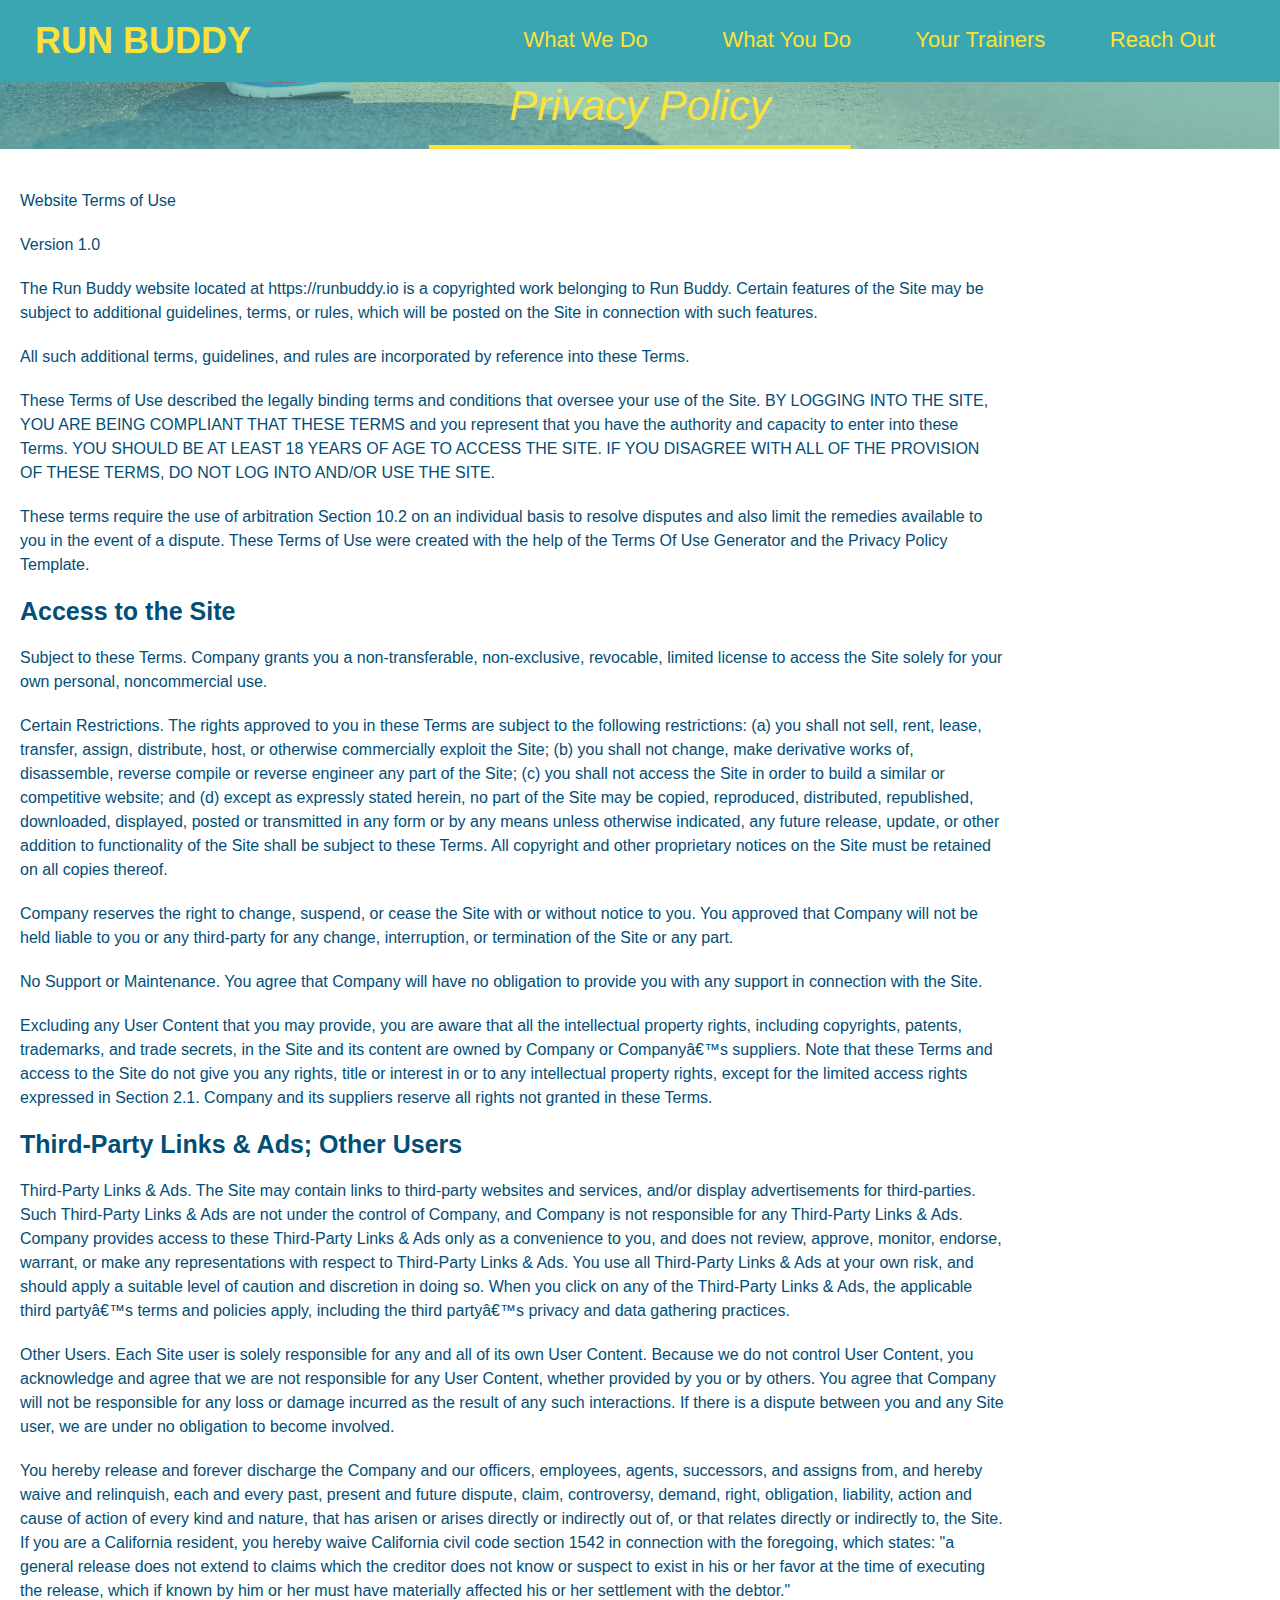
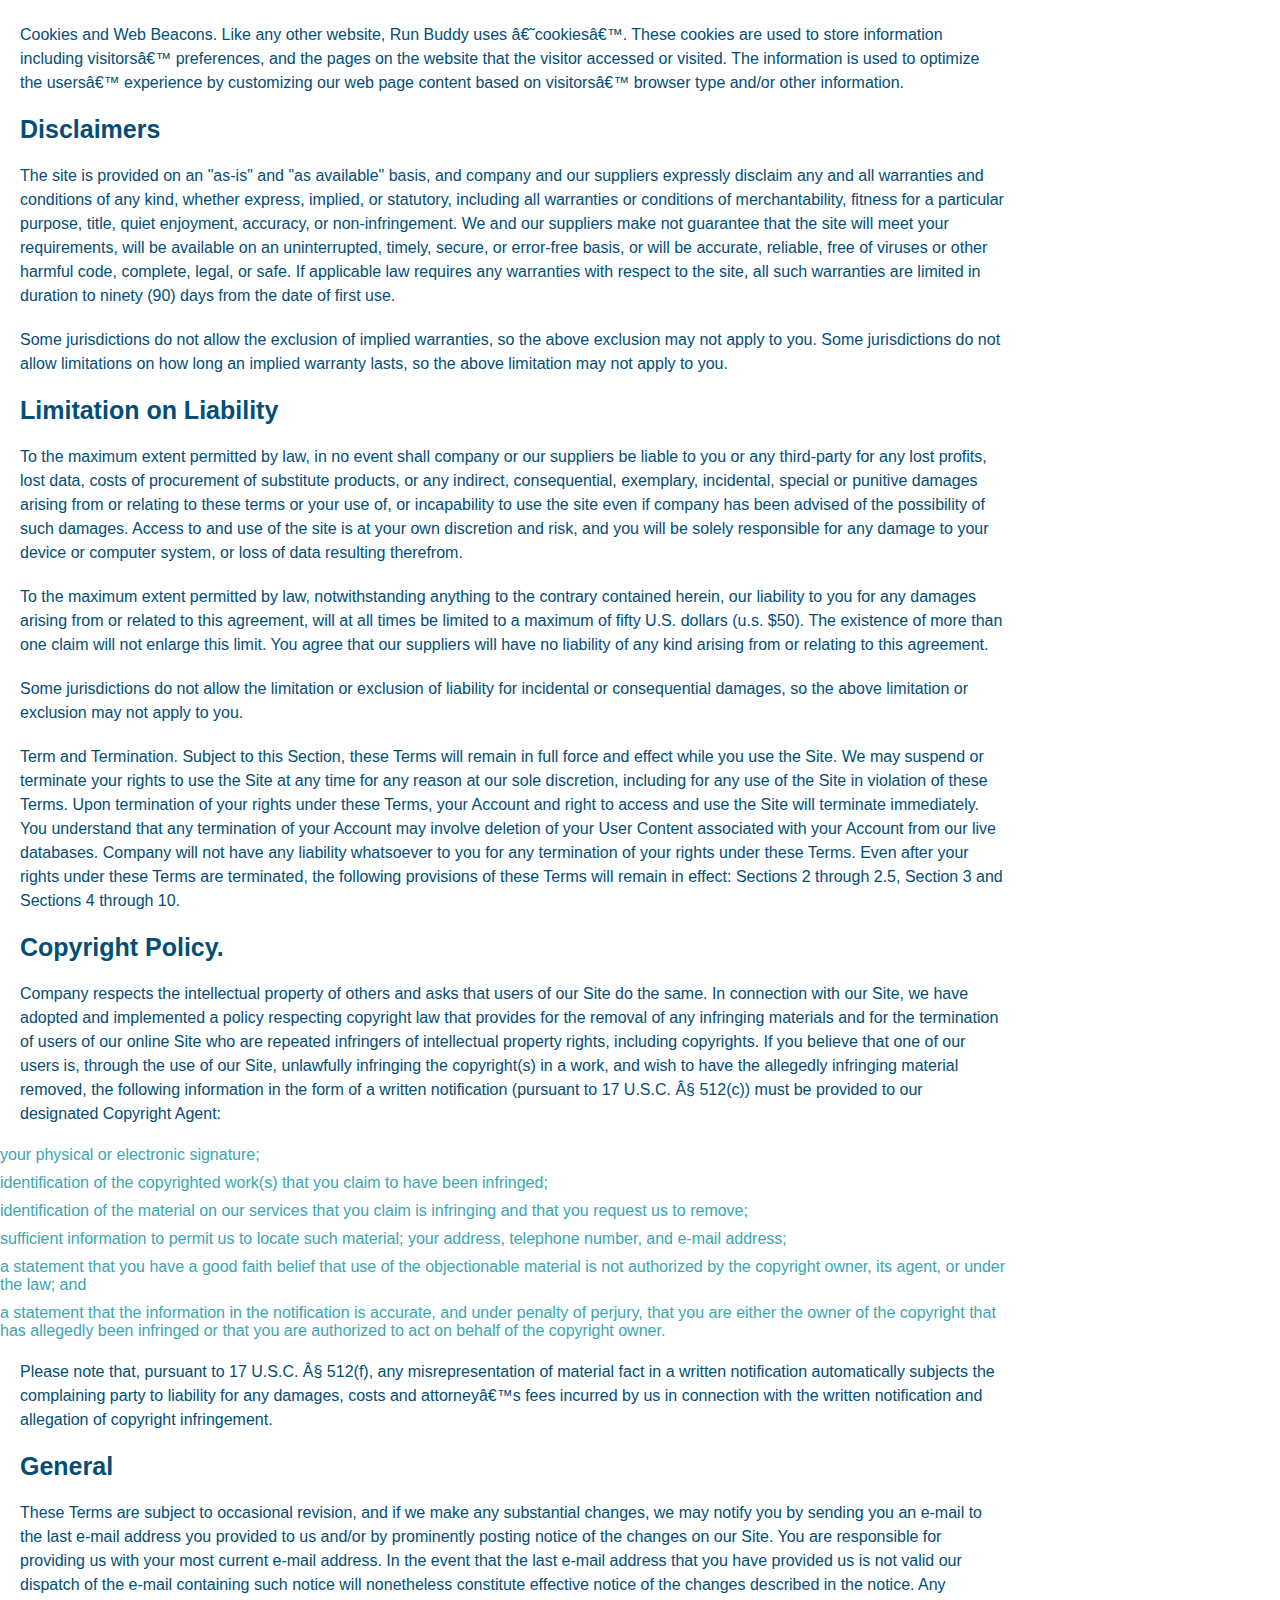
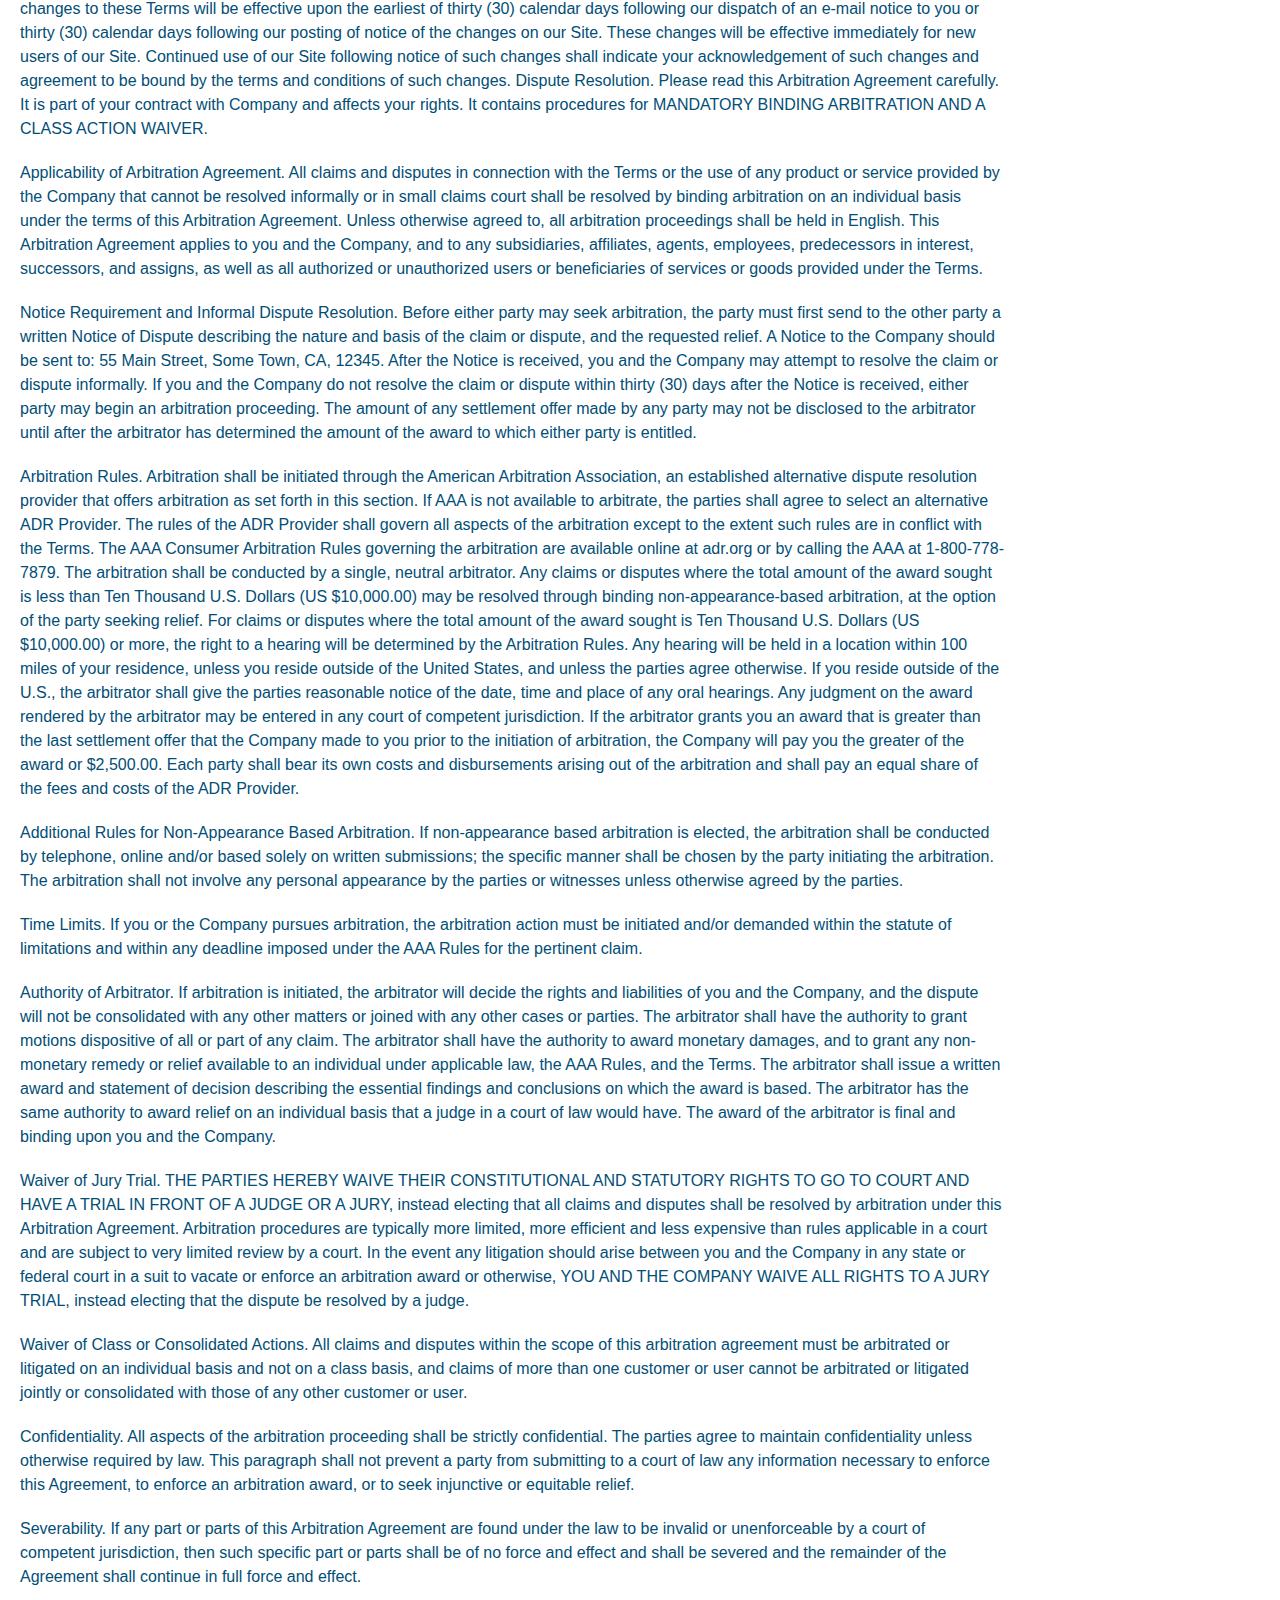
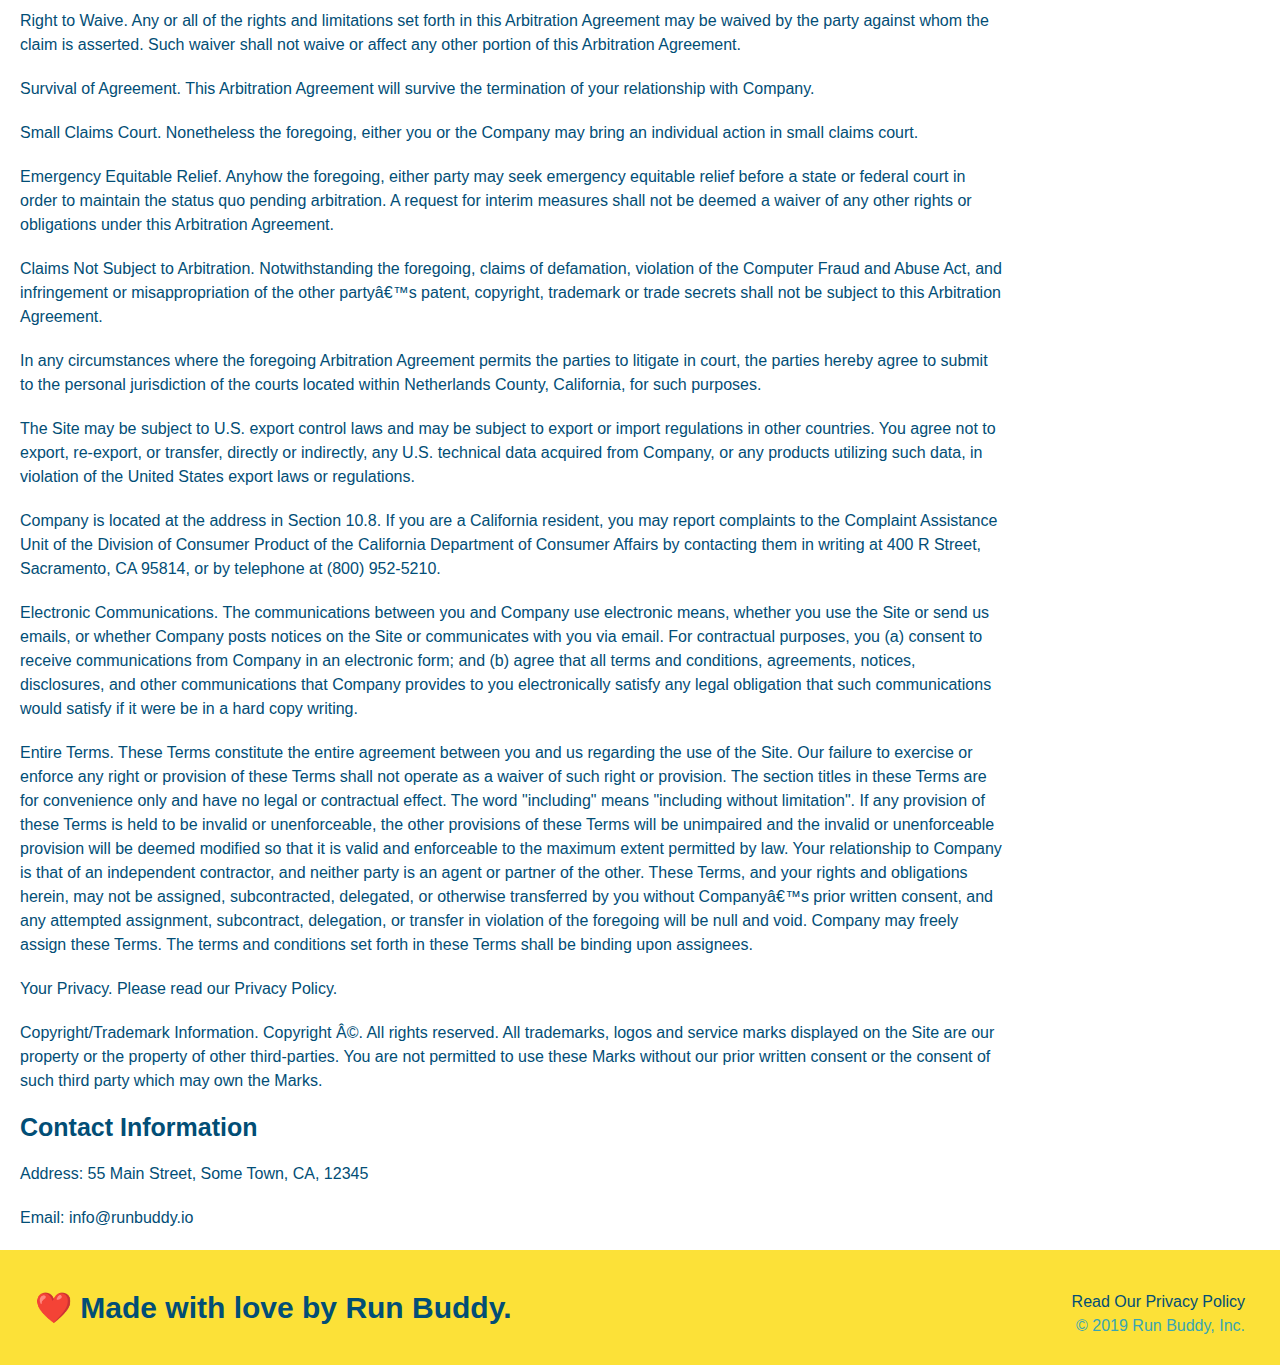
==== privacy-policy.html @ ff0802dd "privacy policy" ====
<!DOCTYPE html>
<html lang="en">
    <head>
        <meta charset="UTF-8" />
        <title class="hero page-title">Privacy Policy - Run Buddy</title>
        <link rel="stylesheet" href="./assets/css/style.css" />
        <link rel="stylesheet" href="./assets/css/secondary-styles.css" />
    </head>
    
    <body>
        <header>
            <h1> 
                <a href="/">RUN BUDDY</a>
            </h1>
            <nav>
            <!-- Unordered list elements-->
            <ul>
        
                <li>
                    <!-- Anchor element -->
                    <a href="./index.html#what-we-do">What We Do</a> </a>"
                </li>
                <li>
                    <a href="./index.html#what-you-do">What You Do</a>
                </li>
                <li>
                    <a href="./index.html#your-trainers">Your Trainers</a>
                </li>
                <li>
                    <a href="./index.html#reach-out">Reach Out</a>
                </li>
            </ul>
            </nav>
        </header>

        <section class="hero">
            <h2 class="page-title">
                Privacy Policy
            </h2>

        </section>
        <article class="secondary-content">
            
      <p>
        Website Terms of Use
      </p>

      <p>
        Version 1.0
      </p>

      <p>
        The Run Buddy website located at https://runbuddy.io is a copyrighted work belonging to Run Buddy. Certain
        features of the Site may be subject to additional guidelines, terms, or rules, which will be posted on the Site
        in connection with such features.
      </p>

      <p>
        All such additional terms, guidelines, and rules are incorporated by reference into these Terms.
      </p>

      <p>
        These Terms of Use described the legally binding terms and conditions that oversee your use of the Site. BY
        LOGGING INTO THE SITE, YOU ARE BEING COMPLIANT THAT THESE TERMS and you represent that you have the authority
        and capacity to enter into these Terms. YOU SHOULD BE AT LEAST 18 YEARS OF AGE TO ACCESS THE SITE. IF YOU
        DISAGREE WITH ALL OF THE PROVISION OF THESE TERMS, DO NOT LOG INTO AND/OR USE THE SITE.
      </p>

      <p>
        These terms require the use of arbitration Section 10.2 on an individual basis to resolve disputes and also
        limit the remedies available to you in the event of a dispute. These Terms of Use were created with the help of
        the Terms Of Use Generator and the Privacy Policy Template.
      </p>

      <h3>
        Access to the Site
      </h3>

      <p>
        Subject to these Terms. Company grants you a non-transferable, non-exclusive, revocable, limited license to
        access the Site solely for your own personal, noncommercial use.
      </p>

      <p>
        Certain Restrictions. The rights approved to you in these Terms are subject to the following restrictions: (a)
        you shall not sell, rent, lease, transfer, assign, distribute, host, or otherwise commercially exploit the Site;
        (b) you shall not change, make derivative works of, disassemble, reverse compile or reverse engineer any part of
        the Site; (c) you shall not access the Site in order to build a similar or competitive website; and (d) except
        as expressly stated herein, no part of the Site may be copied, reproduced, distributed, republished, downloaded,
        displayed, posted or transmitted in any form or by any means unless otherwise indicated, any future release,
        update, or other addition to functionality of the Site shall be subject to these Terms. All copyright and other
        proprietary notices on the Site must be retained on all copies thereof.
      </p>

      <p>
        Company reserves the right to change, suspend, or cease the Site with or without notice to you. You approved
        that Company will not be held liable to you or any third-party for any change, interruption, or termination of
        the Site or any part.
      </p>

      <p>
        No Support or Maintenance. You agree that Company will have no obligation to provide you with any support in
        connection with the Site.
      </p>

      <p>
        Excluding any User Content that you may provide, you are aware that all the intellectual property rights,
        including copyrights, patents, trademarks, and trade secrets, in the Site and its content are owned by Company
        or Companyâ€™s suppliers. Note that these Terms and access to the Site do not give you any rights, title or
        interest in or to any intellectual property rights, except for the limited access rights expressed in Section
        2.1. Company and its suppliers reserve all rights not granted in these Terms.
      </p>

      <h3>
        Third-Party Links & Ads; Other Users
      </h3>

      <p>
        Third-Party Links & Ads. The Site may contain links to third-party websites and services, and/or display
        advertisements for third-parties. Such Third-Party Links & Ads are not under the control of Company, and Company
        is not responsible for any Third-Party Links & Ads. Company provides access to these Third-Party Links & Ads
        only as a convenience to you, and does not review, approve, monitor, endorse, warrant, or make any
        representations with respect to Third-Party Links & Ads. You use all Third-Party Links & Ads at your own risk,
        and should apply a suitable level of caution and discretion in doing so. When you click on any of the
        Third-Party Links & Ads, the applicable third partyâ€™s terms and policies apply, including the third partyâ€™s
        privacy and data gathering practices.
      </p>

      <p>
        Other Users. Each Site user is solely responsible for any and all of its own User Content. Because we do not
        control User Content, you acknowledge and agree that we are not responsible for any User Content, whether
        provided by you or by others. You agree that Company will not be responsible for any loss or damage incurred as
        the result of any such interactions. If there is a dispute between you and any Site user, we are under no
        obligation to become involved.
      </p>

      <p>
        You hereby release and forever discharge the Company and our officers, employees, agents, successors, and
        assigns from, and hereby waive and relinquish, each and every past, present and future dispute, claim,
        controversy, demand, right, obligation, liability, action and cause of action of every kind and nature, that has
        arisen or arises directly or indirectly out of, or that relates directly or indirectly to, the Site. If you are
        a California resident, you hereby waive California civil code section 1542 in connection with the foregoing,
        which states: "a general release does not extend to claims which the creditor does not know or suspect to exist
        in his or her favor at the time of executing the release, which if known by him or her must have materially
        affected his or her settlement with the debtor."
      </p>

      <p>
        Cookies and Web Beacons. Like any other website, Run Buddy uses â€˜cookiesâ€™. These cookies are used to store
        information including visitorsâ€™ preferences, and the pages on the website that the visitor accessed or visited.
        The information is used to optimize the usersâ€™ experience by customizing our web page content based on visitorsâ€™
        browser type and/or other information.
      </p>

      <h3>
        Disclaimers
      </h3>

      <p>
        The site is provided on an "as-is" and "as available" basis, and company and our suppliers expressly disclaim
        any and all warranties and conditions of any kind, whether express, implied, or statutory, including all
        warranties or conditions of merchantability, fitness for a particular purpose, title, quiet enjoyment, accuracy,
        or non-infringement. We and our suppliers make not guarantee that the site will meet your requirements, will be
        available on an uninterrupted, timely, secure, or error-free basis, or will be accurate, reliable, free of
        viruses or other harmful code, complete, legal, or safe. If applicable law requires any warranties with respect
        to the site, all such warranties are limited in duration to ninety (90) days from the date of first use.
      </p>

      <p>
        Some jurisdictions do not allow the exclusion of implied warranties, so the above exclusion may not apply to
        you. Some jurisdictions do not allow limitations on how long an implied warranty lasts, so the above limitation
        may not apply to you.
      </p>

      <h3>
        Limitation on Liability
      </h3>

      <p>
        To the maximum extent permitted by law, in no event shall company or our suppliers be liable to you or any
        third-party for any lost profits, lost data, costs of procurement of substitute products, or any indirect,
        consequential, exemplary, incidental, special or punitive damages arising from or relating to these terms or
        your use of, or incapability to use the site even if company has been advised of the possibility of such
        damages. Access to and use of the site is at your own discretion and risk, and you will be solely responsible
        for any damage to your device or computer system, or loss of data resulting therefrom.
      </p>

      <p>
        To the maximum extent permitted by law, notwithstanding anything to the contrary contained herein, our liability
        to you for any damages arising from or related to this agreement, will at all times be limited to a maximum of
        fifty U.S. dollars (u.s. $50). The existence of more than one claim will not enlarge this limit. You agree that
        our suppliers will have no liability of any kind arising from or relating to this agreement.
      </p>

      <p>
        Some jurisdictions do not allow the limitation or exclusion of liability for incidental or consequential
        damages, so the above limitation or exclusion may not apply to you.
      </p>

      <p>
        Term and Termination. Subject to this Section, these Terms will remain in full force and effect while you use
        the Site. We may suspend or terminate your rights to use the Site at any time for any reason at our sole
        discretion, including for any use of the Site in violation of these Terms. Upon termination of your rights under
        these Terms, your Account and right to access and use the Site will terminate immediately. You understand that
        any termination of your Account may involve deletion of your User Content associated with your Account from our
        live databases. Company will not have any liability whatsoever to you for any termination of your rights under
        these Terms. Even after your rights under these Terms are terminated, the following provisions of these Terms
        will remain in effect: Sections 2 through 2.5, Section 3 and Sections 4 through 10.
      </p>

      <h3>
        Copyright Policy.
      </h3>

      <p>
        Company respects the intellectual property of others and asks that users of our Site do the same. In connection
        with our Site, we have adopted and implemented a policy respecting copyright law that provides for the removal
        of any infringing materials and for the termination of users of our online Site who are repeated infringers of
        intellectual property rights, including copyrights. If you believe that one of our users is, through the use of
        our Site, unlawfully infringing the copyright(s) in a work, and wish to have the allegedly infringing material
        removed, the following information in the form of a written notification (pursuant to 17 U.S.C. Â§ 512(c)) must
        be provided to our designated Copyright Agent:
      </p>

      <ul>
        <li>
          your physical or electronic signature;
        </li>
        <li>
          identification of the copyrighted work(s) that you claim to have been infringed;
        </li>
        <li>
          identification of the material on our services that you claim is infringing and that you request us to remove;
        </li>
        <li>
          sufficient information to permit us to locate such material; your address, telephone number, and e-mail
          address;
        </li>
        <li>
          a statement that you have a good faith belief that use of the objectionable material is not authorized by the
          copyright owner, its agent, or under the law; and
        </li>
        <li>
          a statement that the information in the notification is accurate, and under penalty of perjury, that you are
          either the owner of the copyright that has allegedly been infringed or that you are authorized to act on
          behalf of the copyright owner.
        </li>
      </ul>

      <p>
        Please note that, pursuant to 17 U.S.C. Â§ 512(f), any misrepresentation of material fact in a written
        notification automatically subjects the complaining party to liability for any damages, costs and attorneyâ€™s
        fees incurred by us in connection with the written notification and allegation of copyright infringement.
      </p>

      <h3>
        General
      </h3>

      <p>
        These Terms are subject to occasional revision, and if we make any substantial changes, we may notify you by
        sending you an e-mail to the last e-mail address you provided to us and/or by prominently posting notice of the
        changes on our Site. You are responsible for providing us with your most current e-mail address. In the event
        that the last e-mail address that you have provided us is not valid our dispatch of the e-mail containing such
        notice will nonetheless constitute effective notice of the changes described in the notice. Any changes to these
        Terms will be effective upon the earliest of thirty (30) calendar days following our dispatch of an e-mail
        notice to you or thirty (30) calendar days following our posting of notice of the changes on our Site. These
        changes will be effective immediately for new users of our Site. Continued use of our Site following notice of
        such changes shall indicate your acknowledgement of such changes and agreement to be bound by the terms and
        conditions of such changes. Dispute Resolution. Please read this Arbitration Agreement carefully. It is part of
        your contract with Company and affects your rights. It contains procedures for MANDATORY BINDING ARBITRATION AND
        A CLASS ACTION WAIVER.
      </p>

      <p>
        Applicability of Arbitration Agreement. All claims and disputes in connection with the Terms or the use of any
        product or service provided by the Company that cannot be resolved informally or in small claims court shall be
        resolved by binding arbitration on an individual basis under the terms of this Arbitration Agreement. Unless
        otherwise agreed to, all arbitration proceedings shall be held in English. This Arbitration Agreement applies to
        you and the Company, and to any subsidiaries, affiliates, agents, employees, predecessors in interest,
        successors, and assigns, as well as all authorized or unauthorized users or beneficiaries of services or goods
        provided under the Terms.
      </p>

      <p>
        Notice Requirement and Informal Dispute Resolution. Before either party may seek arbitration, the party must
        first send to the other party a written Notice of Dispute describing the nature and basis of the claim or
        dispute, and the requested relief. A Notice to the Company should be sent to: 55 Main Street, Some Town, CA,
        12345. After the Notice is received, you and the Company may attempt to resolve the claim or dispute informally.
        If you and the Company do not resolve the claim or dispute within thirty (30) days after the Notice is received,
        either party may begin an arbitration proceeding. The amount of any settlement offer made by any party may not
        be disclosed to the arbitrator until after the arbitrator has determined the amount of the award to which either
        party is entitled.
      </p>

      <p>
        Arbitration Rules. Arbitration shall be initiated through the American Arbitration Association, an established
        alternative dispute resolution provider that offers arbitration as set forth in this section. If AAA is not
        available to arbitrate, the parties shall agree to select an alternative ADR Provider. The rules of the ADR
        Provider shall govern all aspects of the arbitration except to the extent such rules are in conflict with the
        Terms. The AAA Consumer Arbitration Rules governing the arbitration are available online at adr.org or by
        calling the AAA at 1-800-778-7879. The arbitration shall be conducted by a single, neutral arbitrator. Any
        claims or disputes where the total amount of the award sought is less than Ten Thousand U.S. Dollars (US
        $10,000.00) may be resolved through binding non-appearance-based arbitration, at the option of the party seeking
        relief. For claims or disputes where the total amount of the award sought is Ten Thousand U.S. Dollars (US
        $10,000.00) or more, the right to a hearing will be determined by the Arbitration Rules. Any hearing will be
        held in a location within 100 miles of your residence, unless you reside outside of the United States, and
        unless the parties agree otherwise. If you reside outside of the U.S., the arbitrator shall give the parties
        reasonable notice of the date, time and place of any oral hearings. Any judgment on the award rendered by the
        arbitrator may be entered in any court of competent jurisdiction. If the arbitrator grants you an award that is
        greater than the last settlement offer that the Company made to you prior to the initiation of arbitration, the
        Company will pay you the greater of the award or $2,500.00. Each party shall bear its own costs and
        disbursements arising out of the arbitration and shall pay an equal share of the fees and costs of the ADR
        Provider.
      </p>

      <p>
        Additional Rules for Non-Appearance Based Arbitration. If non-appearance based arbitration is elected, the
        arbitration shall be conducted by telephone, online and/or based solely on written submissions; the specific
        manner shall be chosen by the party initiating the arbitration. The arbitration shall not involve any personal
        appearance by the parties or witnesses unless otherwise agreed by the parties.
      </p>

      <p>
        Time Limits. If you or the Company pursues arbitration, the arbitration action must be initiated and/or demanded
        within the statute of limitations and within any deadline imposed under the AAA Rules for the pertinent claim.
      </p>

      <p>
        Authority of Arbitrator. If arbitration is initiated, the arbitrator will decide the rights and liabilities of
        you and the Company, and the dispute will not be consolidated with any other matters or joined with any other
        cases or parties. The arbitrator shall have the authority to grant motions dispositive of all or part of any
        claim. The arbitrator shall have the authority to award monetary damages, and to grant any non-monetary remedy
        or relief available to an individual under applicable law, the AAA Rules, and the Terms. The arbitrator shall
        issue a written award and statement of decision describing the essential findings and conclusions on which the
        award is based. The arbitrator has the same authority to award relief on an individual basis that a judge in a
        court of law would have. The award of the arbitrator is final and binding upon you and the Company.
      </p>

      <p>
        Waiver of Jury Trial. THE PARTIES HEREBY WAIVE THEIR CONSTITUTIONAL AND STATUTORY RIGHTS TO GO TO COURT AND HAVE
        A TRIAL IN FRONT OF A JUDGE OR A JURY, instead electing that all claims and disputes shall be resolved by
        arbitration under this Arbitration Agreement. Arbitration procedures are typically more limited, more efficient
        and less expensive than rules applicable in a court and are subject to very limited review by a court. In the
        event any litigation should arise between you and the Company in any state or federal court in a suit to vacate
        or enforce an arbitration award or otherwise, YOU AND THE COMPANY WAIVE ALL RIGHTS TO A JURY TRIAL, instead
        electing that the dispute be resolved by a judge.
      </p>

      <p>
        Waiver of Class or Consolidated Actions. All claims and disputes within the scope of this arbitration agreement
        must be arbitrated or litigated on an individual basis and not on a class basis, and claims of more than one
        customer or user cannot be arbitrated or litigated jointly or consolidated with those of any other customer or
        user.
      </p>

      <p>
        Confidentiality. All aspects of the arbitration proceeding shall be strictly confidential. The parties agree to
        maintain confidentiality unless otherwise required by law. This paragraph shall not prevent a party from
        submitting to a court of law any information necessary to enforce this Agreement, to enforce an arbitration
        award, or to seek injunctive or equitable relief.
      </p>

      <p>
        Severability. If any part or parts of this Arbitration Agreement are found under the law to be invalid or
        unenforceable by a court of competent jurisdiction, then such specific part or parts shall be of no force and
        effect and shall be severed and the remainder of the Agreement shall continue in full force and effect.
      </p>

      <p>
        Right to Waive. Any or all of the rights and limitations set forth in this Arbitration Agreement may be waived
        by the party against whom the claim is asserted. Such waiver shall not waive or affect any other portion of this
        Arbitration Agreement.
      </p>

      <p>
        Survival of Agreement. This Arbitration Agreement will survive the termination of your relationship with
        Company.
      </p>

      <p>
        Small Claims Court. Nonetheless the foregoing, either you or the Company may bring an individual action in small
        claims court.
      </p>

      <p>
        Emergency Equitable Relief. Anyhow the foregoing, either party may seek emergency equitable relief before a
        state or federal court in order to maintain the status quo pending arbitration. A request for interim measures
        shall not be deemed a waiver of any other rights or obligations under this Arbitration Agreement.
      </p>

      <p>
        Claims Not Subject to Arbitration. Notwithstanding the foregoing, claims of defamation, violation of the
        Computer Fraud and Abuse Act, and infringement or misappropriation of the other partyâ€™s patent, copyright,
        trademark or trade secrets shall not be subject to this Arbitration Agreement.
      </p>

      <p>
        In any circumstances where the foregoing Arbitration Agreement permits the parties to litigate in court, the
        parties hereby agree to submit to the personal jurisdiction of the courts located within Netherlands County,
        California, for such purposes.
      </p>

      <p>
        The Site may be subject to U.S. export control laws and may be subject to export or import regulations in other
        countries. You agree not to export, re-export, or transfer, directly or indirectly, any U.S. technical data
        acquired from Company, or any products utilizing such data, in violation of the United States export laws or
        regulations.
      </p>

      <p>
        Company is located at the address in Section 10.8. If you are a California resident, you may report complaints
        to the Complaint Assistance Unit of the Division of Consumer Product of the California Department of Consumer
        Affairs by contacting them in writing at 400 R Street, Sacramento, CA 95814, or by telephone at (800) 952-5210.
      </p>

      <p>
        Electronic Communications. The communications between you and Company use electronic means, whether you use the
        Site or send us emails, or whether Company posts notices on the Site or communicates with you via email. For
        contractual purposes, you (a) consent to receive communications from Company in an electronic form; and (b)
        agree that all terms and conditions, agreements, notices, disclosures, and other communications that Company
        provides to you electronically satisfy any legal obligation that such communications would satisfy if it were be
        in a hard copy writing.
      </p>

      <p>
        Entire Terms. These Terms constitute the entire agreement between you and us regarding the use of the Site. Our
        failure to exercise or enforce any right or provision of these Terms shall not operate as a waiver of such right
        or provision. The section titles in these Terms are for convenience only and have no legal or contractual
        effect. The word "including" means "including without limitation". If any provision of these Terms is held to be
        invalid or unenforceable, the other provisions of these Terms will be unimpaired and the invalid or
        unenforceable provision will be deemed modified so that it is valid and enforceable to the maximum extent
        permitted by law. Your relationship to Company is that of an independent contractor, and neither party is an
        agent or partner of the other. These Terms, and your rights and obligations herein, may not be assigned,
        subcontracted, delegated, or otherwise transferred by you without Companyâ€™s prior written consent, and any
        attempted assignment, subcontract, delegation, or transfer in violation of the foregoing will be null and void.
        Company may freely assign these Terms. The terms and conditions set forth in these Terms shall be binding upon
        assignees.
      </p>

      <p>
        Your Privacy. Please read our Privacy Policy.
      </p>

      <p>
        Copyright/Trademark Information. Copyright Â©. All rights reserved. All trademarks, logos and service marks
        displayed on the Site are our property or the property of other third-parties. You are not permitted to use
        these Marks without our prior written consent or the consent of such third party which may own the Marks.
      </p>

      <h3>
        Contact Information
      </h3>

      <p>
        Address: 55 Main Street, Some Town, CA, 12345
      </p>

      <p>
        Email: info@runbuddy.io
      </p>

        </article>

        <!-- footer -->
        <footer>
            <h2>❤️ Made with love by Run Buddy.</h2>
            <div>
                <a>Read Our Privacy Policy</a><br />
                &copy; 2019 Run Buddy, Inc.
            </div>
        </footer>
      </body>
</html>
---- assets/css/style.css ----
/* adding this css code to eliminate html styling */
* {
    margin: 0;
    padding: 0;
    box-sizing: border-box;
}

/* apply stiles to <header> */
header {
    padding: 20px 35px;
    background-color: #39a6b2;
}
body {
/* more on this crazy alpahumerical value in a minute! */
    color: #39a6b2;
    font-family: Helvetica, Arial, sans-serif;
}

/* adding sytle to the header h1 */
header h1 {
    font-weight: bold;
    font-size: 36px;
    color: #fce138;
    margin: 0;
}

/* added color the header a */
header a {
    text-decoration: none;
    color: #fce138;
}
/* styling the <nav> element */
header nav {
    float: right;
    margin: 7px 0;
}
/* styling the <nav> elements */
header nav ul li {
    display: inline;
}

/* adding more styles to the <a> elements */
header nav ul li a {
    margin: 0 30px;
    font-weight: lighter;
    font-size: 22px;
}

/* adding style display property to fix the block-level elements */
header h1 {
    font-weight: bold;
    font-size: 36px;
    color: #fce138;
    margin: 0;
    display: inline;
}

/* adding style to the footer */
footer {
    background: #fce138;
    width: 100%;
    padding: 40px 35px;
}

/* keeping footer inline */
footer h2 {
    display: inline;
    color: #024e76;
    font-size: 30px;
    margin: 0;
}

/* moving footer div to the right */
footer div {
    float: right;
    line-height: 1.5;
    text-align: right;
}

/* applying color the <a> element */
footer a {
    color: #024e76;
}

/* Hero Style Start */
.hero {
        background-image: url("../images/hero-bg.jpg");
        height: 600px;
        background-size: cover;
        background-position: center;
        position: relative;
}
/* Hero Style end */

/* Hero Form Style Start */
.hero-form {
    background-color: #fce138;
    padding: 20px;
    width: 500px;
    color: #024e76;
}

/* Hero Form border settings */
.hero-form {
    border: 3px solid #024e76;
    background-color: #fce138;
    padding: 20px;
    width: 500px;
    color: #024e76;
    position: absolute;
    bottom: 120px;
    right: 140px;
  }

  /* Styling Hero Form Section */
  .hero-form h3 {
      font-size: 24px;
      margin: 0;
  }

  .hero-form p {
    margin: 5px 0 15px 0;
  }
 
  .form-input {
      border: 1px solid #024e76;
      display: block;
      padding: 7px 15px;
      font-size: 16px;
      color: #024e76;
      width: 100%;
      margin-bottom: 15px;
  }

  .hero-form label {
    margin: 0 5px;
  }

  .hero-form button {
    color: #fce138;
    background-color: #024e76;
    border: none;
    padding: 10px 20px;
    font-size: 16px;
  }
  /* HERO STYLES END */

  /* styling steps section */
  .intro {
      text-align: center;
  }

  .intro p {
    margin: 0 auto;
    line-height: 1.7;
    color: #39a6b2;
    width: 80%;
    font-size: 20px;
  }

  .intro h2 {
    /* add this alongside your other declarations*/
    display: inline-block;
    font-size: 55px;
    color: #024e76;
    margin-bottom: 35px;
    padding: 0 100px 20px 100px;
    border-bottom: 3px solid;
    border-color: #fce138;
    border-bottom: 3px solid #fce138;
  }
---- assets/css/secondary-styles.css ----
.hero {
    background-position: bottom;
    height: auto;
    text-align: center;
    margin-bottom: 40px;
}

.page-title {
    color: #fce138;
    display: inline-block;
    border-bottom: 4px solid;
    border-color: #fce138;
    padding: 0 80px 15px 80px;
    font-weight: normal;
    font-size: 42px;
    font-style: italic;
}

.secondary-content {
    width: 80%;
    margin: center;
    color:#024e76;
}

.secondary-content h3 {
    font-size: 25px;
    margin: 20px;
}

.secondary-content p {
    font-size: 16px;
    line-height: 1.5;
    margin: 20px;
}

.secondary-content ul {
    margin: 15px 0 20px 0;
}

.secondary-content li {
    color: #39a6b2;
    margin: 10px 0 10px 0;
}
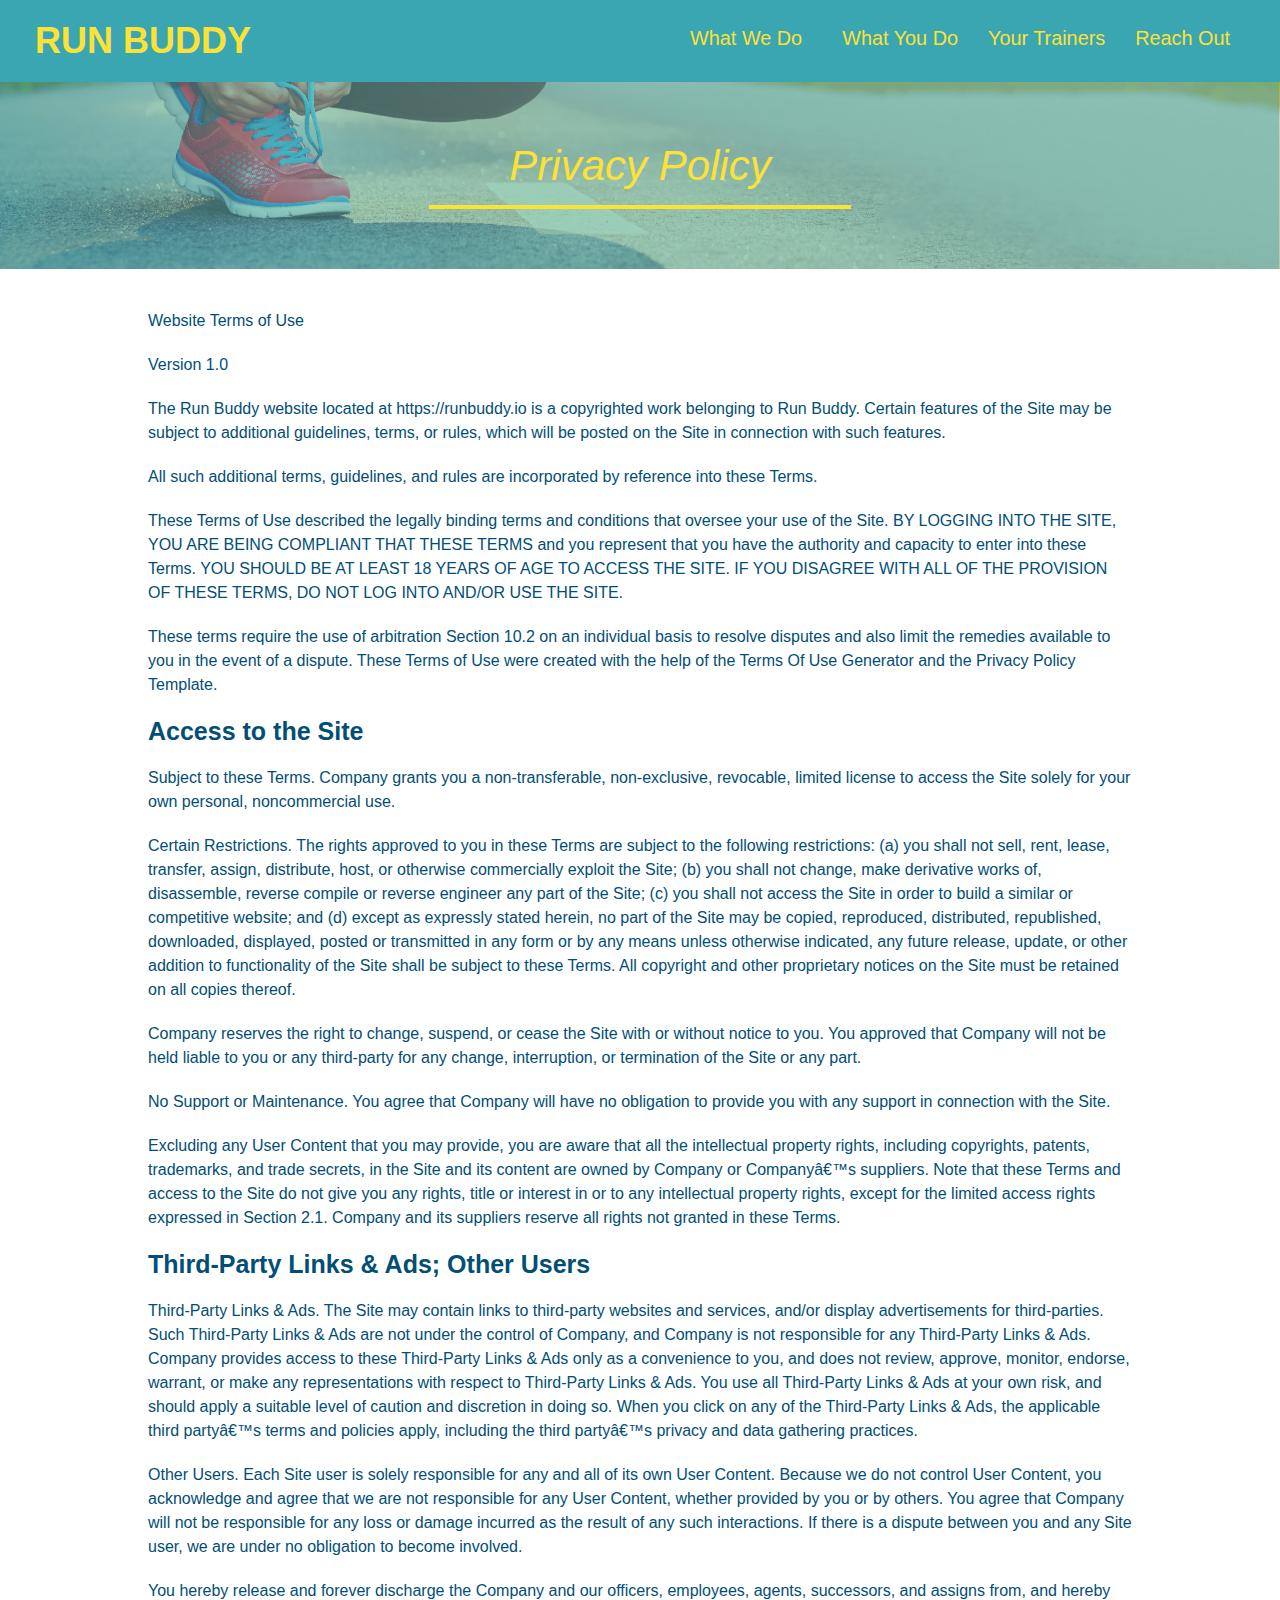
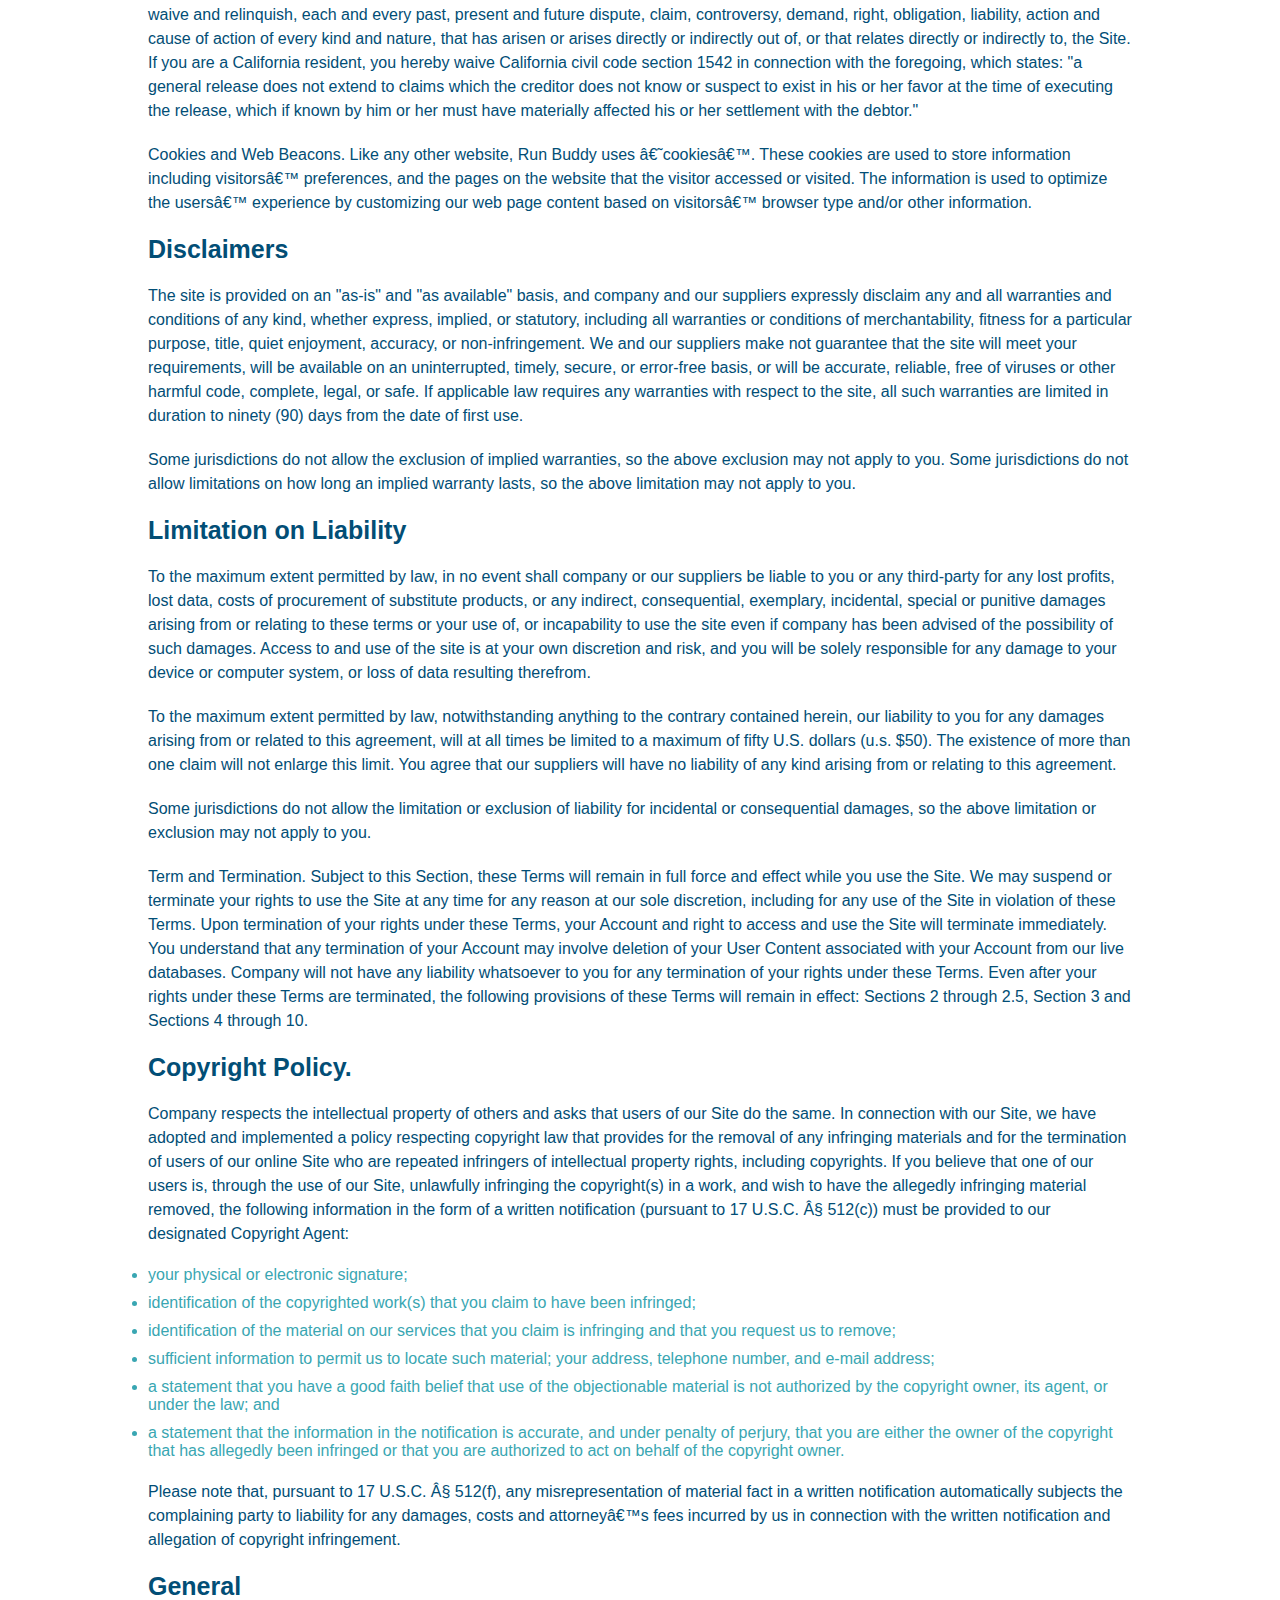
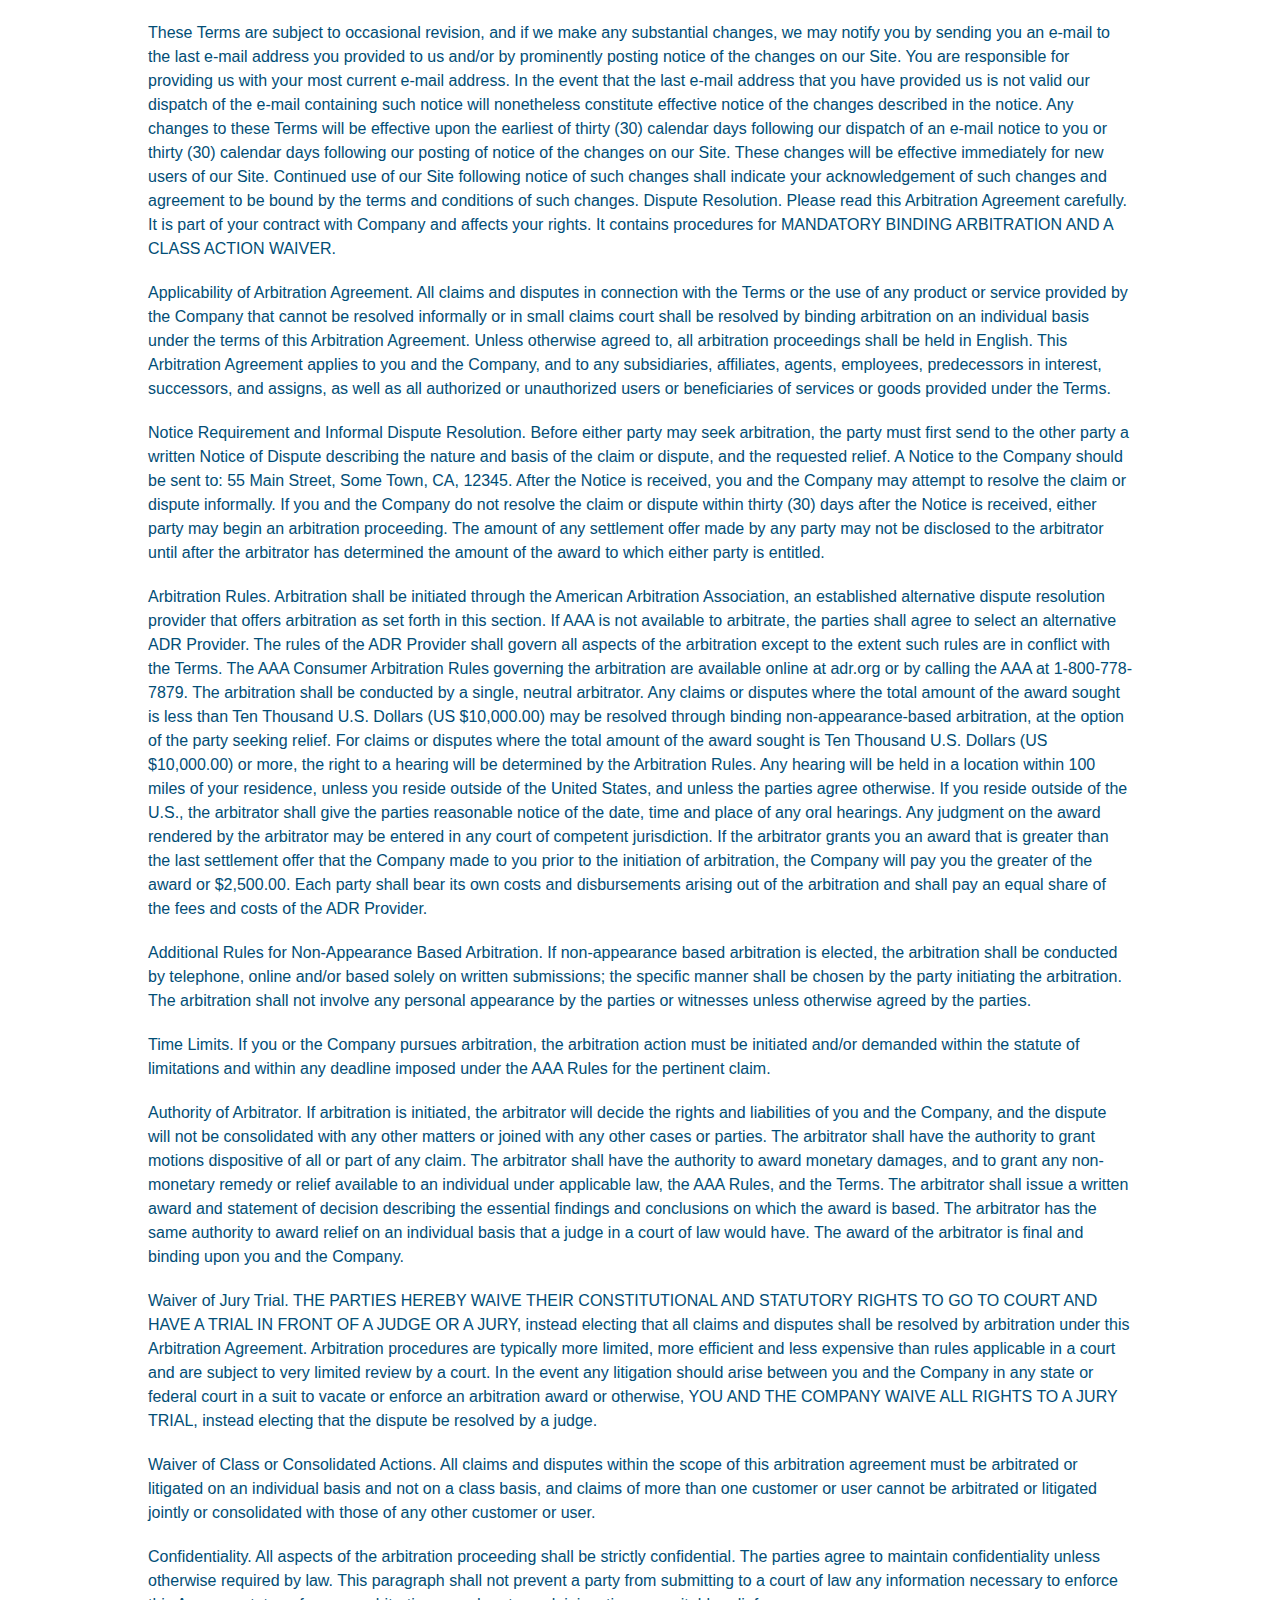
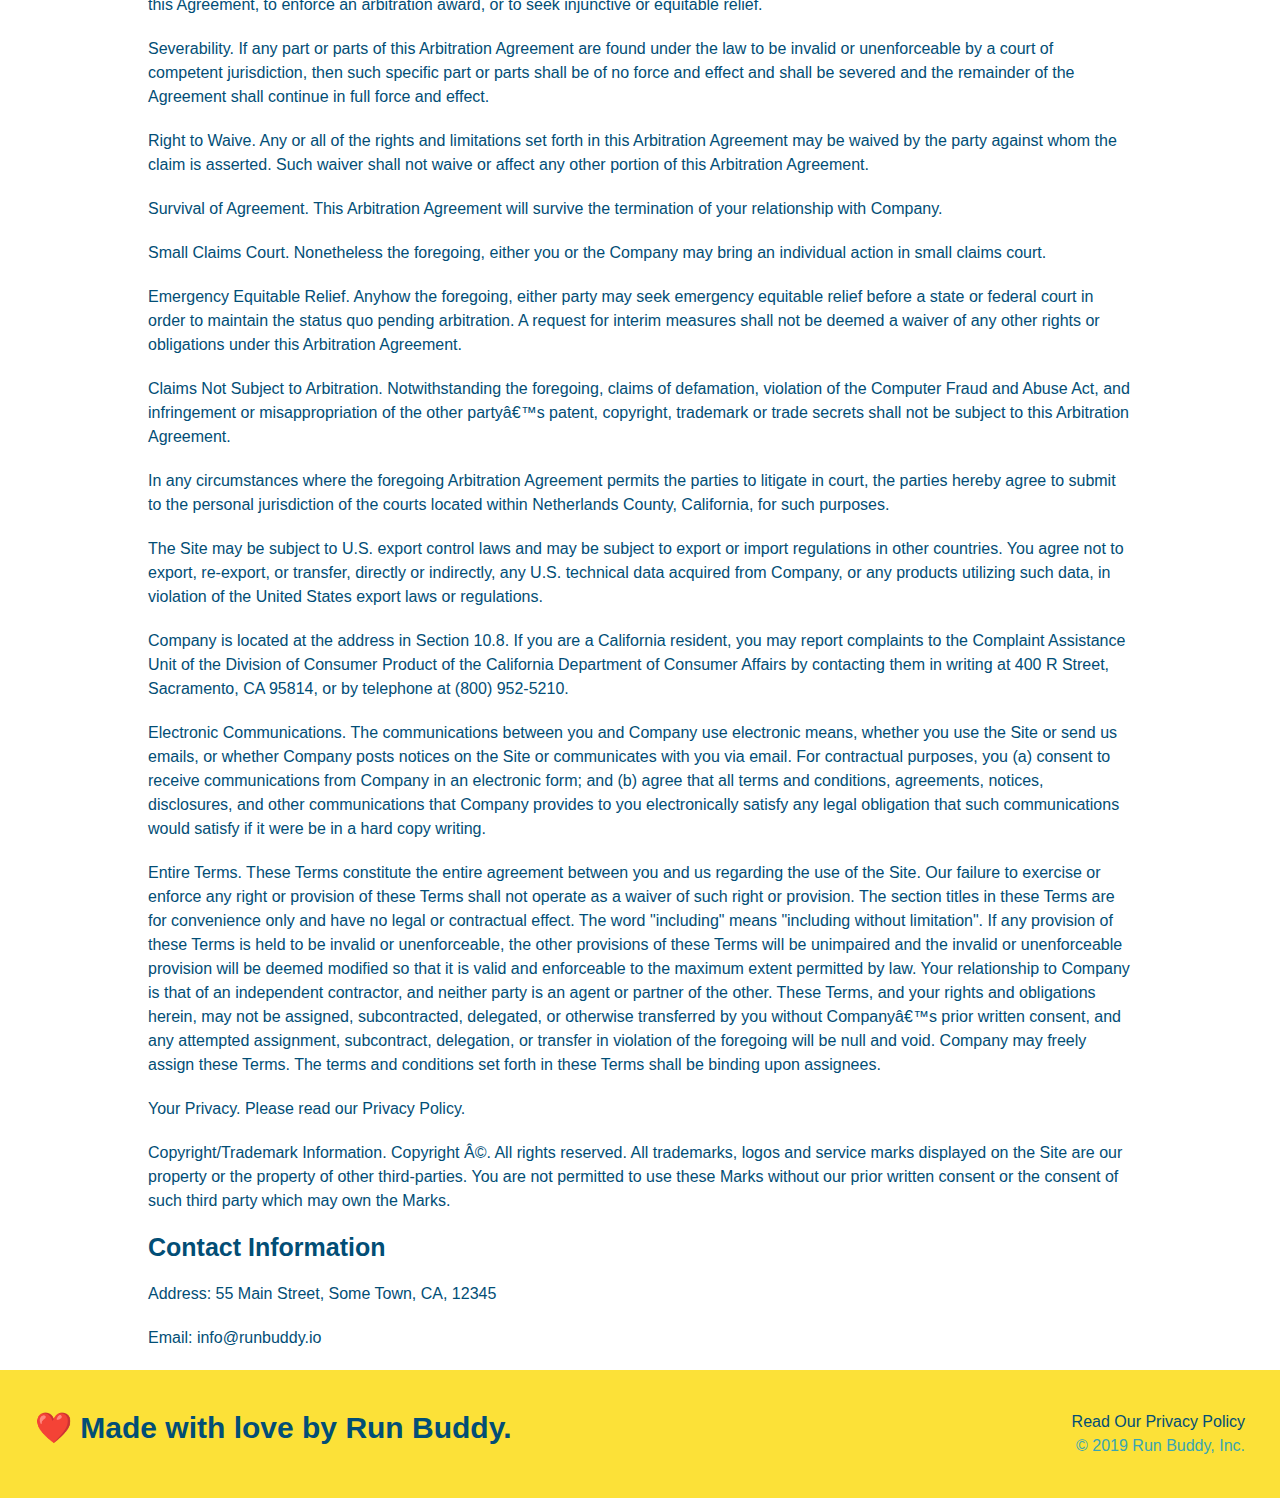
==== commit 926301f1: "added first media queries" ====
--- a/privacy-policy.html
+++ b/privacy-policy.html
@@ -2,6 +2,7 @@
 <html lang="en">
     <head>
         <meta charset="UTF-8" />
+        <meta name="viewport" content="width=device-width, initial-scale=1.0" />
         <title class="hero page-title">Privacy Policy - Run Buddy</title>
         <link rel="stylesheet" href="./assets/css/style.css" />
         <link rel="stylesheet" href="./assets/css/secondary-styles.css" />
--- a/assets/css/style.css
+++ b/assets/css/style.css
@@ -1,172 +1,360 @@
-
-/* adding this css code to eliminate html styling */
 * {
-    margin: 0;
-    padding: 0;
-    box-sizing: border-box;
-}
-
-/* apply stiles to <header> */
+  margin: 0;
+  padding: 0;
+  box-sizing: border-box;
+}
+
+body {
+  /* more on this crazy alphanumerical value in a minute! */
+  color: #39a6b2;
+  font-family: Helvetica, Arial, sans-serif;
+}
+
+/* apply styles to <header> */
 header {
-    padding: 20px 35px;
-    background-color: #39a6b2;
-}
-body {
-/* more on this crazy alpahumerical value in a minute! */
-    color: #39a6b2;
-    font-family: Helvetica, Arial, sans-serif;
-}
-
-/* adding sytle to the header h1 */
+  display: flex;
+  justify-content: space-between;
+  flex-wrap: wrap;
+  padding: 20px 35px;
+  background-color: #39a6b2;
+}
+
 header h1 {
-    font-weight: bold;
-    font-size: 36px;
-    color: #fce138;
-    margin: 0;
-}
-
-/* added color the header a */
+  font-weight: bold;
+  font-size: 36px;
+  color: #fce138;
+  margin: 0;
+}
 header a {
-    text-decoration: none;
-    color: #fce138;
-}
-/* styling the <nav> element */
+  text-decoration: none;
+  color: #fce138;
+}
+
 header nav {
-    float: right;
-    margin: 7px 0;
-}
-/* styling the <nav> elements */
-header nav ul li {
-    display: inline;
-}
-
-/* adding more styles to the <a> elements */
+  margin: 7px 0;
+}
+
+header nav ul{
+  display: flex;
+  flex-wrap: wrap;
+  justify-content: space-between;
+  align-items: center;
+  list-style: none;
+}
+
 header nav ul li a {
-    margin: 0 30px;
-    font-weight: lighter;
-    font-size: 22px;
-}
-
-/* adding style display property to fix the block-level elements */
-header h1 {
-    font-weight: bold;
-    font-size: 36px;
-    color: #fce138;
-    margin: 0;
-    display: inline;
-}
-
-/* adding style to the footer */
+  margin: 10px 15px;
+  font-weight: lighter;
+  font-size: 1.55vw;
+}
+
 footer {
-    background: #fce138;
-    width: 100%;
-    padding: 40px 35px;
-}
-
-/* keeping footer inline */
+  display: flex;
+  justify-content: space-between;
+  flex-wrap: wrap;
+  background: #fce138;
+  width: 100%;
+  padding: 40px 35px;
+}
+
 footer h2 {
-    display: inline;
-    color: #024e76;
-    font-size: 30px;
-    margin: 0;
-}
-
-/* moving footer div to the right */
+  color: #024e76;
+  font-size: 30px;
+  margin: 0;
+}
+
 footer div {
-    float: right;
-    line-height: 1.5;
-    text-align: right;
-}
-
-/* applying color the <a> element */
+  line-height: 1.5;
+  text-align: right;
+}
+
 footer a {
-    color: #024e76;
+  color: #024e76;
+}
+
+section {
+  padding: 60px;
 }
 
 /* Hero Style Start */
 .hero {
-        background-image: url("../images/hero-bg.jpg");
-        height: 600px;
-        background-size: cover;
-        background-position: center;
-        position: relative;
-}
-/* Hero Style end */
-
-/* Hero Form Style Start */
+  display: flex;
+  justify-content: center;
+  flex-wrap: wrap;
+  background-image: url('../images/hero-bg.jpg');
+  background-size: cover;
+  background-position: center;
+}
+/* Hero Style End */
+
 .hero-form {
-    background-color: #fce138;
-    padding: 20px;
-    width: 500px;
-    color: #024e76;
-}
-
-/* Hero Form border settings */
-.hero-form {
-    border: 3px solid #024e76;
-    background-color: #fce138;
-    padding: 20px;
-    width: 500px;
-    color: #024e76;
-    position: absolute;
-    bottom: 120px;
-    right: 140px;
+  border: 3px solid #024e76;
+  background-color: #fce138;
+  padding: 20px;
+  color: #024e76;
+  width: 40%;
+  margin: 3.5%;
+}
+
+.hero-cta {
+  width: 35%;
+  text-align: right;
+  margin: 3.5%;
+  color: #fff;
+  font-size: 18px;
+  line-height: 1.2;
+}
+
+.hero-cta h2 {
+  font-style: italic;
+  font-size: 55px;
+  color: fce138;
+}
+
+.hero-form h3 {
+  font-size: 24px;
+  margin: 0;
+}
+.hero-form p {
+  margin: 5px 0 15px 0;
+}
+
+.form-input {
+  border: 1px solid #024e76;
+  display: block;
+  padding: 7px 15px;
+  font-size: 16px;
+  color: #024e76;
+  width: 100%;
+  margin-bottom: 15px;
+}
+
+.hero-form label {
+  margin: 0 5px;
+}
+
+.hero-form button {
+  color: #fce138;
+  background-color: #024e76;
+  border: none;
+  padding: 10px 20px;
+  font-size: 16px;
+}
+
+.intro {
+  text-align: center;
+}
+
+.intro p {
+  text-align: center;
+  line-height: 1.7;
+  color: #39a6b2;
+  width: 80%;
+  font-size: 20px;
+  margin: 0 auto;
+}
+
+.flex-row {
+  display: flex;
+}
+
+.steps {
+  background: #fce138;
+}
+
+.step {
+  margin: 50px auto;
+  padding-bottom: 50px;
+  width: 80%;
+  border-bottom: 1px solid #39a6b2;
+  display: flex;
+  flex-wrap: wrap;
+  align-items: center;
+  justify-content: space-between;
+}
+
+.step-info {
+  flex: 2 70%;
+  display: flex;
+  flex-wrap: wrap;
+  align-items: center;
+}
+
+.step-img {
+  flex: 1 12%;
+  margin-right: 20px;
+}
+
+.step-img img {
+  max-width: 100%;
+}
+.step-text {
+  flex: 12;
+}
+.step h3 {
+  color: #024e76;
+  font-size: 46px;
+  flex: 1 30%;
+}
+
+.step-text h4 {
+  font-size:  26px;
+  line-height: 1.5;
+  color: #024e76;
+}
+
+.steps p {
+  color: #39a6b2;
+  font-size: 18px;
+}
+
+.section-title {
+  padding-bottom: 20px;
+  text-align: center;
+  margin: 0 auto 35px auto;
+  width: 50%;
+  font-size: 48px;
+  color: #024e76;
+  display: inline-block;
+  border-bottom: 3px solid;
+}
+
+.primary-border {
+  border-color: #fce138;
+}
+
+.secondary-border {
+  border-color: #39a6b2;
+}
+
+.trainers {
+  width: 100%;
+  margin: 0 auto;
+  display: flex;
+  flex-wrap: wrap;
+  justify-content: space-around;
+}
+
+.trainer {
+  margin: 20px;
+  background: #024e76;
+  color: #fce138;
+  flex: 1;
+}
+
+.trainer img {
+  width: 100%;
+}
+
+.trainer-bio {
+  padding: 25px;
+  width: 65%;
+  line-height: 1.3;
+}
+
+.trainer-bio h3 {
+  font-size: 28px;
+}
+
+.trainer-bio h4 {
+  font-weight: lighter;
+  font-size: 22px;
+  margin-bottom: 15px;
+}
+
+.trainer-bio p {
+  font-size: 17px;
+}
+
+.text-left {
+  text-align: left;
+}
+
+.text-right {
+  text-align: right;
+}
+
+.contact {
+  background: #024e76;
+}
+
+.contact h2 {
+  color: #fce138;
+}
+
+.contact-info {
+  display: flex;
+  justify-content: space-between;
+  flex-wrap: wrap;
+}
+
+.contact-info > * {
+  flex: 1;
+  margin: 15px;
+}
+
+.contact-info iframe {
+  height: 400px;
+}
+
+.contact-info div {
+  color: white;
+}
+
+.contact-info h3 {
+  color: #fce138;
+  font-size: 32px;
+}
+
+.contact-info p, .contact-info address {
+  margin: 20px 0;
+  line-height: 1.5;
+  font-size: 16px;
+  font-style: normal;
+  text-align: Left; 
+}
+
+.contact-form input, .contact-form textarea {
+  border: 1px solid #024e76;
+  display: block;
+  padding: 7px 15px;
+  font-size: 16px;
+  color: #024e76;
+  width: 100%;
+  margin-bottom: 15px;
+  margin-top: 5px;
+}
+
+.contact-form button {
+  width: 100%;
+  border: none;
+  background: #fce138;
+  color: #024e76;
+  text-align: center;
+  padding: 15px 0;
+  font-size: 16px;
+}
+
+.contact-info a {
+  color:#fce138;
+}
+
+/* REACH OUT STYLES END */
+
+/* MEDIA QUERY FOR SMALLER DESKTOP SCREENS AND SMALLER */
+@media screen and (max-width: 980px) {
+
   }
-
-  /* Styling Hero Form Section */
-  .hero-form h3 {
-      font-size: 24px;
-      margin: 0;
+}
+
+/* MEDIA QUERY FOR TABLETS AND SMALLER */
+@media screen and (max-width: 768px) {
+
   }
-
-  .hero-form p {
-    margin: 5px 0 15px 0;
+}
+
+/* MEDIA QUERY FOR MOBILE PHONE AND SMALLER */
+@media screen and (max-width: 575px) {
+
   }
- 
-  .form-input {
-      border: 1px solid #024e76;
-      display: block;
-      padding: 7px 15px;
-      font-size: 16px;
-      color: #024e76;
-      width: 100%;
-      margin-bottom: 15px;
-  }
-
-  .hero-form label {
-    margin: 0 5px;
-  }
-
-  .hero-form button {
-    color: #fce138;
-    background-color: #024e76;
-    border: none;
-    padding: 10px 20px;
-    font-size: 16px;
-  }
-  /* HERO STYLES END */
-
-  /* styling steps section */
-  .intro {
-      text-align: center;
-  }
-
-  .intro p {
-    margin: 0 auto;
-    line-height: 1.7;
-    color: #39a6b2;
-    width: 80%;
-    font-size: 20px;
-  }
-
-  .intro h2 {
-    /* add this alongside your other declarations*/
-    display: inline-block;
-    font-size: 55px;
-    color: #024e76;
-    margin-bottom: 35px;
-    padding: 0 100px 20px 100px;
-    border-bottom: 3px solid;
-    border-color: #fce138;
-    border-bottom: 3px solid #fce138;
-  }+}--- a/assets/css/secondary-styles.css
+++ b/assets/css/secondary-styles.css
@@ -3,6 +3,7 @@
     height: auto;
     text-align: center;
     margin-bottom: 40px;
+    align-items: flex-start;
 }
 
 .page-title {
@@ -18,7 +19,7 @@
 
 .secondary-content {
     width: 80%;
-    margin: center;
+    margin: auto;
     color:#024e76;
 }
 
@@ -34,7 +35,7 @@
 }
 
 .secondary-content ul {
-    margin: 15px 0 20px 0;
+    margin: 15px 20px;
 }
 
 .secondary-content li {
